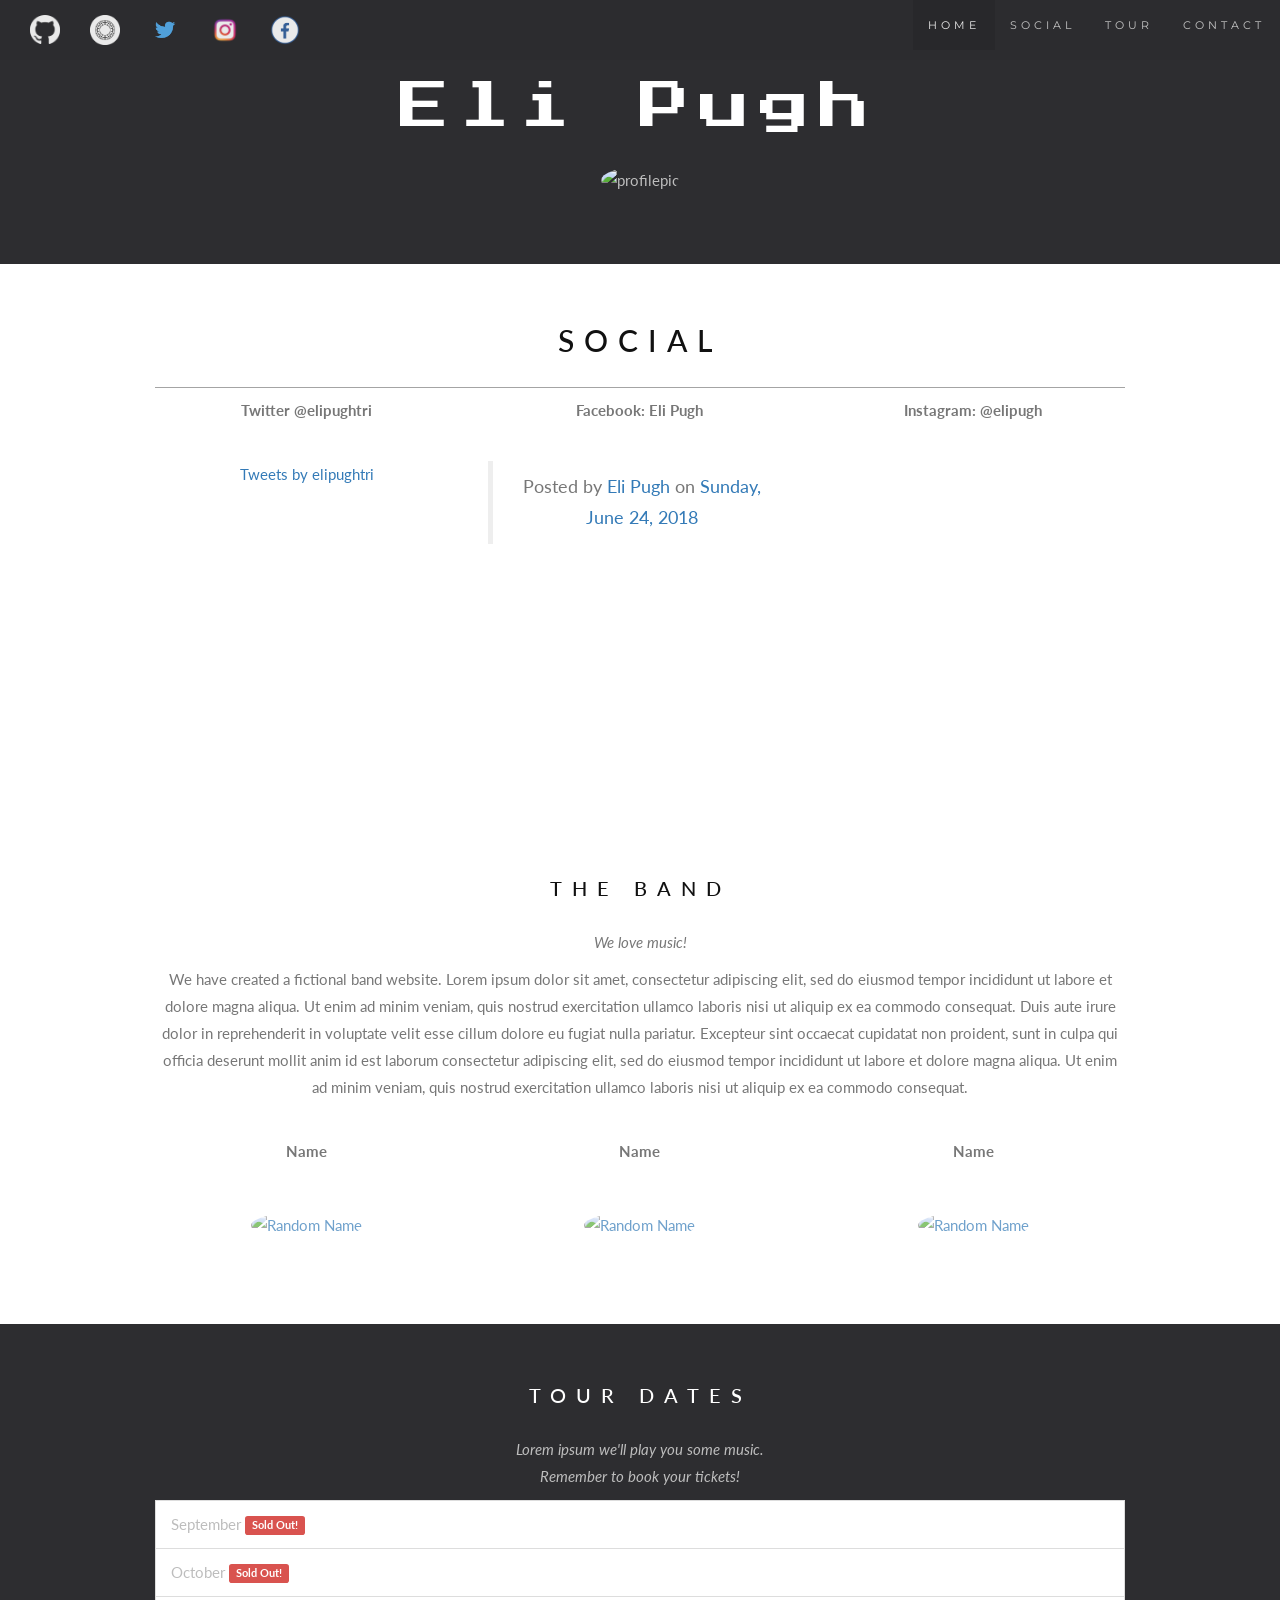
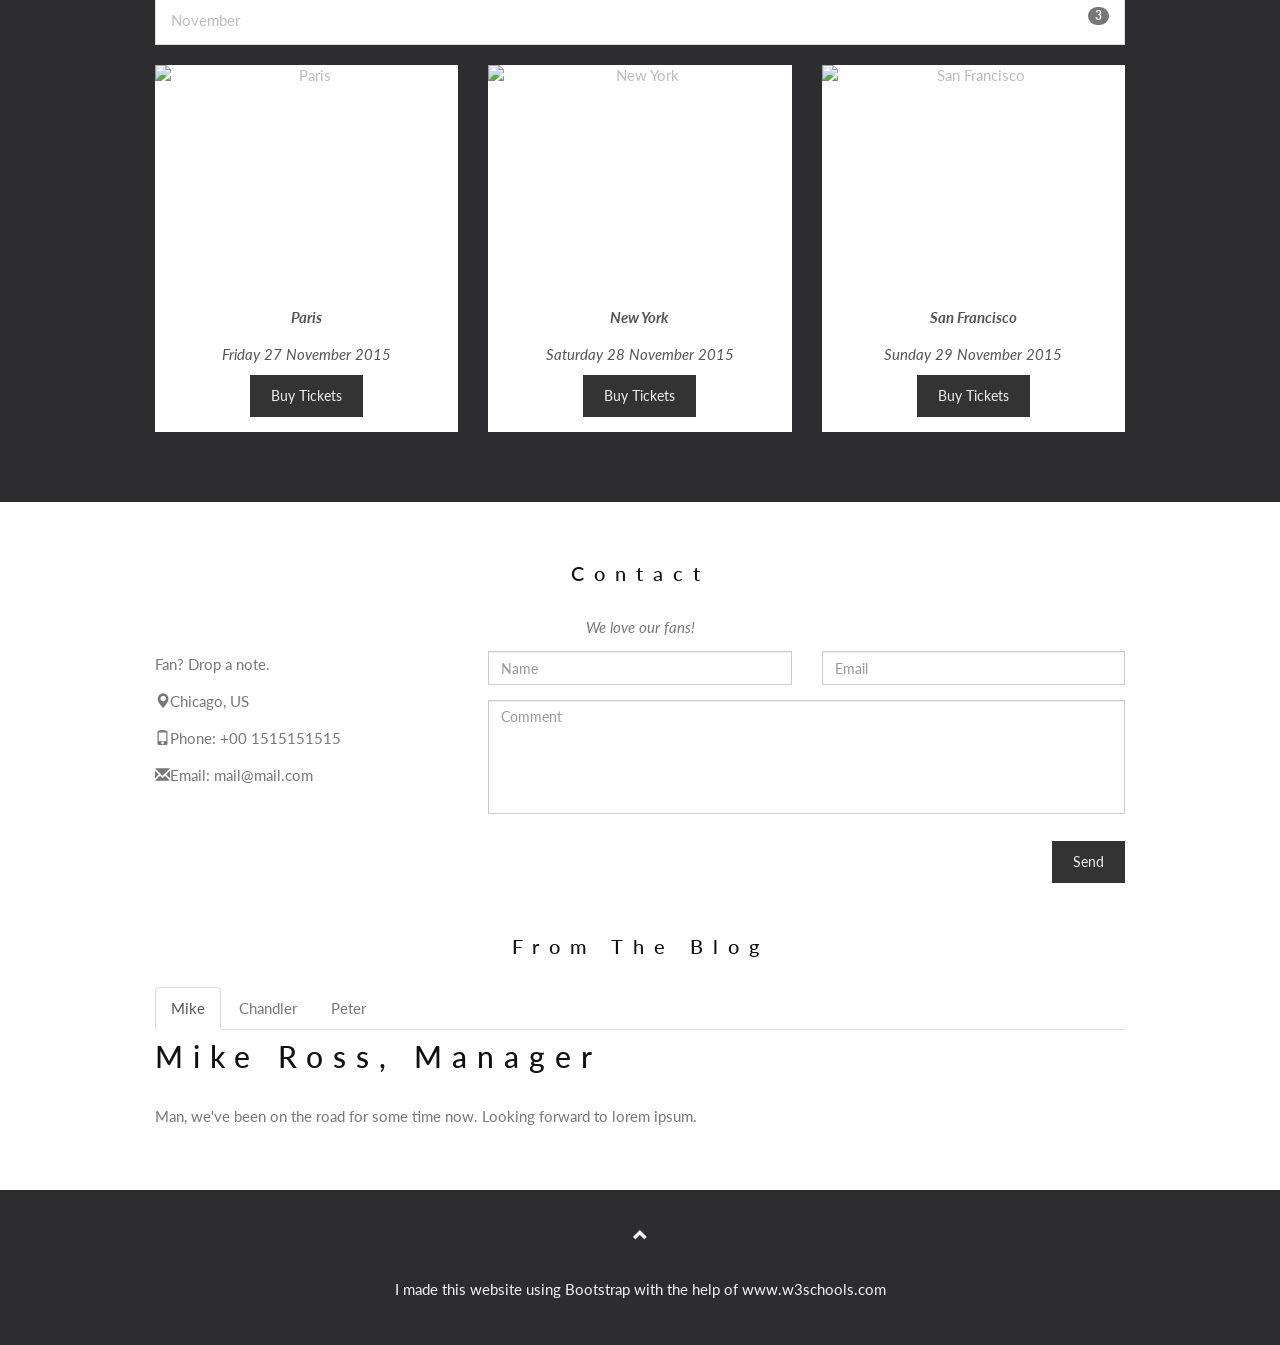
==== index.htm @ 8874f087 "Add files via upload" ====
<!DOCTYPE html>
<html lang="en">
<head>
  <title>Eli Pugh Personal Website</title>
  <meta charset="utf-8">
  <meta name="viewport" content="width=device-width, initial-scale=1">
  <link rel="stylesheet" href="https://maxcdn.bootstrapcdn.com/bootstrap/3.3.7/css/bootstrap.min.css">
  <!-- Lato -->
  <link href="https://fonts.googleapis.com/css?family=Lato" rel="stylesheet" type="text/css">
  <!-- Montserrat -->
  <link href="https://fonts.googleapis.com/css?family=Montserrat" rel="stylesheet" type="text/css">
  <!-- Press Start 2P -->
  <link href="https://fonts.googleapis.com/css?family=Press+Start+2P" rel="stylesheet" type="text/css">
  <!-- Cutive Mono -->
  <link href="https://fonts.googleapis.com/css?family=Cutive+Mono" rel="stylesheet" type="text/css">
  <!-- Anonymous Pro -->
  <link href="https://fonts.googleapis.com/css?family=Anonymous+Pro" rel="stylesheet" type="text/css">
  <!-- Londrina Shadow -->
  <link href="https://fonts.googleapis.com/css?family=Londrina+Shadow" rel="stylesheet" type="text/css">
  <!-- Arbutus Slab -->
  <link href="https://fonts.googleapis.com/css?family=Arbutus+Slab" rel="stylesheet" type="text/css">
  <script src="https://ajax.googleapis.com/ajax/libs/jquery/3.3.1/jquery.min.js"></script>
  <script src="https://maxcdn.bootstrapcdn.com/bootstrap/3.3.7/js/bootstrap.min.js"></script>
  <style>
  body {
      font: 400 15px/1.8 Lato, sans-serif;
      color: #777;
  }
  h3, h4 {
      margin: 10px 0 30px 0;
      letter-spacing: 10px;      
      font-size: 20px;
      color: #111;
  }
  h2 {
      margin: 10px 0 30px 0;
      letter-spacing: 10px;      
      font-size: 30px;
      color: #111;
  }
  h1 {
      margin: 10px 0 30px 0;
      letter-spacing: 10px;
      font-family: 'Press Start 2P', sans-serif;
      font-size: 50px;
      color: #ffffff;
  }
  .container {
      padding: 50px 100px;
  }
  .person {
      border: 10px solid transparent;
      margin-bottom: 25px;
      width: 80%;
      height: 80%;
      opacity: 0.7;
  }
  .person:hover {
      border-color: #f1f1f1;
  }
  .carousel-inner img {
      -webkit-filter: grayscale(90%);
      filter: grayscale(90%); /* make all photos black and white */ 
      width: 100%; /* Set width to 100% */
      margin: auto;
  }
  .carousel-caption h3 {
      color: #fff !important;
  }
  @media (max-width: 600px) {
    .carousel-caption {
      display: none; /* Hide the carousel text when the screen is less than 600 pixels wide */
    }
  }
  .bg-1 {
      background: #2d2d30;
      color: #bdbdbd;
  }
  .bg-1 h3 {color: #fff;}
  .bg-1 p {font-style: italic;}
  .list-group-item:first-child {
      border-top-right-radius: 0;
      border-top-left-radius: 0;
  }
  .list-group-item:last-child {
      border-bottom-right-radius: 0;
      border-bottom-left-radius: 0;
  }
  .thumbnail {
      padding: 0 0 15px 0;
      border: none;
      border-radius: 0;
  }
  .thumbnail p {
      margin-top: 15px;
      color: #555;
  }
  .btn {
      padding: 10px 20px;
      background-color: #333;
      color: #f1f1f1;
      border-radius: 0;
      transition: .2s;
  }
  .btn:hover, .btn:focus {
      border: 1px solid #333;
      background-color: #fff;
      color: #000;
  }
  .modal-header, h4, .close {
      background-color: #333;
      color: #fff !important;
      text-align: center;
      font-size: 30px;
  }
  .modal-header, .modal-body {
      padding: 40px 50px;
  }
  .nav-tabs li a {
      color: #777;
  }
  .navbar {
      font-family: Montserrat, sans-serif;
      margin-bottom: 0;
      background-color: #2d2d30;
      border: 0;
      font-size: 11px !important;
      letter-spacing: 4px;
      opacity: 0.9;
  }
  .navbar li a, .navbar .navbar-brand { 
      color: #d5d5d5 !important;
  }
  .navbar-nav li a:hover {
      color: #fff !important;
  }
  .navbar-nav li.active a {
      color: #fff !important;
      background-color: #29292c !important;
  }
  .navbar-default .navbar-toggle {
      border-color: transparent;
  }
  .open .dropdown-toggle {
      color: #fff;
      background-color: #555 !important;
  }
  .dropdown-menu li a {
      color: #000 !important;
  }
  .dropdown-menu li a:hover {
      background-color: red !important;
  }
  footer {
      background-color: #2d2d30;
      color: #f5f5f5;
      padding: 32px;
  }
  footer a {
      color: #f5f5f5;
  }
  footer a:hover {
      color: #777;
      text-decoration: none;
  }  
  .form-control {
      border-radius: 0;
  }
  textarea {
      resize: none;
  }
  hr {
   display: block;
   position: relative;
   padding: 0;
   margin: 8px auto;
   height: 0;
   width: 100%;
   max-height: 0;
   font-size: 1px;
   line-height: 0;
   clear: both;
   border: none;
   border-top: 1px solid #a4a4a4;
   border-bottom: 1px solid #ffffff;
}

  </style>
</head>
<body id="EliPage" data-spy="scroll" data-target=".navbar" data-offset="50">

<div id="fb-root"></div>
<script>(function(d, s, id) {
  var js, fjs = d.getElementsByTagName(s)[0];
  if (d.getElementById(id)) return;
  js = d.createElement(s); js.id = id;
  js.src = 'https://connect.facebook.net/en_US/sdk.js#xfbml=1&version=v3.0';
  fjs.parentNode.insertBefore(js, fjs);
}(document, 'script', 'facebook-jssdk'));</script>

<nav class="navbar navbar-default navbar-fixed-top">
  <div class="container-fluid">
    <!--<div class="navbar-header">
      <button type="button" class="navbar-toggle" data-toggle="collapse" data-target="#myNavbar">
        <span class="icon-bar"></span>
        <span class="icon-bar"></span>
        <span class="icon-bar"></span>                        
      </button>
      <a class="navbar-brand" href="#EliPage">Eli Pugh</a>
    </div>-->
    <div class="collapse navbar-collapse" id="myNavbar">
      <ul class="nav navbar-nav navbar-left">
        <li><a href="https://github.com/elipugh"><img src="github.png" class="img-responsive margin" style="display:inline" alt="githublogo" width="30" height="30"></a></li>
        <li><a href="https://vsco.co/elipughtri/images/1"><img src="vsco.png" class="img-responsive margin" style="display:inline" alt="vscologo" width="30" height="30"></a></li>
        <li><a href="https://twitter.com/elipughtri"><img src="twitter.png" class="img-responsive margin" style="display:inline" alt="twitterlogo" width="30" height="30"></a></li>
        <li><a href="https://www.instagram.com/eli.pugh/"><img src="instagram.png" class="img-responsive margin" style="display:inline" alt="instagramlogo" width="30" height="30"></a></li>
        <li><a href="https://www.facebook.com/elipugh/"><img src="facebook.png" class="img-responsive margin" style="display:inline" alt="facebooklogo" width="30" height="30"></a></li>
      </ul>
      <ul class="nav navbar-nav navbar-right">
        <li><a href="#EliPage">HOME</a></li>
        <li><a href="#social">SOCIAL</a></li>
        <li><a href="#tour">TOUR</a></li>
        <li><a href="#contact">CONTACT</a></li>
      </ul>
    </div>
  </div>
</nav>

<div class="container-fluid bg-1 text-center" style="padding-top: 70px; padding-bottom: 70px; padding-right: 250px; padding-left:250px;">
  <h1 class="margin">Eli Pugh</h1>
  <img src="profilepic2.jpg" class="img-circle margin center" alt="profilepic" width="200" height="200">
</div>

<div id="social" class="container text-center">
  <h2> SOCIAL <br> </h2>
  <hr>
    <div class="row">
    <div class="col-sm-4" style="overflow-y:scroll; height:370px">
      <p class="text-center"><strong>Twitter @elipughtri</strong></p><br>
      <a class="twitter-timeline" href="https://twitter.com/elipughtri?ref_src=twsrc%5Etfw">Tweets by elipughtri</a> <script async src="https://platform.twitter.com/widgets.js" charset="utf-8"></script>
    </div>
    <div class="col-sm-4" style="overflow-y:scroll; height:370px">
      <p class="text-center"><strong>Facebook: Eli Pugh</strong></p><br>
      <div class="fb-post" data-href="https://www.facebook.com/elipugh/posts/2191998547496904" data-width="250" data-show-text="true"><blockquote cite="https://www.facebook.com/elipugh/posts/2191998547496904" class="fb-xfbml-parse-ignore">Posted by <a href="https://www.facebook.com/elipugh">Eli Pugh</a> on&nbsp;<a href="https://www.facebook.com/elipugh/posts/2191998547496904">Sunday, June 24, 2018</a></blockquote></div>
      <!--<div class="fb-page" data-href="https://www.facebook.com/profile.php?id=100000603409566" data-tabs="timeline" data-small-header="false" data-adapt-container-width="true" data-hide-cover="false" data-show-facepile="true"></div>-->
    </div>
    <div class="col-sm-4" style="overflow-y:scroll; height:370px">
      <p class="text-center"><strong>Instagram: @elipugh</strong></p><br>
      <script src="https://cdn.lightwidget.com/widgets/lightwidget.js"></script><iframe src="http://lightwidget.com/widgets/2aa9b3044f31504bb6eb04809ab9e15d.html" scrolling="no" allowtransparency="true" class="lightwidget-widget" style="width:100%;border:0;overflow:hidden;"></iframe>
    </div>
  </div>
</div>

<!-- Container (The Band Section) -->
<div id="band" class="container text-center">
  <h3>THE BAND</h3>
  <p><em>We love music!</em></p>
  <p>We have created a fictional band website. Lorem ipsum dolor sit amet, consectetur adipiscing elit, sed do eiusmod tempor incididunt ut labore et dolore magna aliqua. Ut enim ad minim veniam, quis nostrud exercitation ullamco laboris nisi ut aliquip ex ea commodo consequat. Duis aute irure dolor in reprehenderit in voluptate velit esse cillum dolore eu fugiat nulla pariatur. Excepteur sint occaecat cupidatat non proident, sunt in culpa qui officia deserunt mollit anim id est laborum consectetur adipiscing elit, sed do eiusmod tempor incididunt ut labore et dolore magna aliqua. Ut enim ad minim veniam, quis nostrud exercitation ullamco laboris nisi ut aliquip ex ea commodo consequat.</p>
  <br>
  <div class="row">
    <div class="col-sm-4">
      <p class="text-center"><strong>Name</strong></p><br>
      <a href="#demo" data-toggle="collapse">
        <img src="bandmember.jpg" class="img-circle person" alt="Random Name" width="255" height="255">
      </a>
      <div id="demo" class="collapse">
        <p>Guitarist and Lead Vocalist</p>
        <p>Loves long walks on the beach</p>
        <p>Member since 1988</p>
      </div>
    </div>
    <div class="col-sm-4">
      <p class="text-center"><strong>Name</strong></p><br>
      <a href="#demo2" data-toggle="collapse">
        <img src="bandmember.jpg" class="img-circle person" alt="Random Name" width="255" height="255">
      </a>
      <div id="demo2" class="collapse">
        <p>Drummer</p>
        <p>Loves drummin'</p>
        <p>Member since 1988</p>
      </div>
    </div>
    <div class="col-sm-4">
      <p class="text-center"><strong>Name</strong></p><br>
      <a href="#demo3" data-toggle="collapse">
        <img src="bandmember.jpg" class="img-circle person" alt="Random Name" width="255" height="255">
      </a>
      <div id="demo3" class="collapse">
        <p>Bass player</p>
        <p>Loves math</p>
        <p>Member since 2005</p>
      </div>
    </div>
  </div>
</div>

<!-- Container (TOUR Section) -->
<div id="tour" class="bg-1">
  <div class="container">
    <h3 class="text-center">TOUR DATES</h3>
    <p class="text-center">Lorem ipsum we'll play you some music.<br> Remember to book your tickets!</p>
    <ul class="list-group">
      <li class="list-group-item">September <span class="label label-danger">Sold Out!</span></li>
      <li class="list-group-item">October <span class="label label-danger">Sold Out!</span></li> 
      <li class="list-group-item">November <span class="badge">3</span></li> 
    </ul>
    
    <div class="row text-center">
      <div class="col-sm-4">
        <div class="thumbnail">
          <img src="paris.jpg" alt="Paris" width="400" height="300">
          <p><strong>Paris</strong></p>
          <p>Friday 27 November 2015</p>
          <button class="btn" data-toggle="modal" data-target="#myModal">Buy Tickets</button>
        </div>
      </div>
      <div class="col-sm-4">
        <div class="thumbnail">
          <img src="newyork.jpg" alt="New York" width="400" height="300">
          <p><strong>New York</strong></p>
          <p>Saturday 28 November 2015</p>
          <button class="btn" data-toggle="modal" data-target="#myModal">Buy Tickets</button>
        </div>
      </div>
      <div class="col-sm-4">
        <div class="thumbnail">
          <img src="sanfran.jpg" alt="San Francisco" width="400" height="300">
          <p><strong>San Francisco</strong></p>
          <p>Sunday 29 November 2015</p>
          <button class="btn" data-toggle="modal" data-target="#myModal">Buy Tickets</button>
        </div>
      </div>
    </div>
  </div>
  
  <!-- Modal -->
  <div class="modal fade" id="myModal" role="dialog">
    <div class="modal-dialog">
    
      <!-- Modal content-->
      <div class="modal-content">
        <div class="modal-header">
          <button type="button" class="close" data-dismiss="modal">×</button>
          <h4><span class="glyphicon glyphicon-lock"></span> Tickets</h4>
        </div>
        <div class="modal-body">
          <form role="form">
            <div class="form-group">
              <label for="psw"><span class="glyphicon glyphicon-shopping-cart"></span> Tickets, $23 per person</label>
              <input type="number" class="form-control" id="psw" placeholder="How many?">
            </div>
            <div class="form-group">
              <label for="usrname"><span class="glyphicon glyphicon-user"></span> Send To</label>
              <input type="text" class="form-control" id="usrname" placeholder="Enter email">
            </div>
              <button type="submit" class="btn btn-block">Pay 
                <span class="glyphicon glyphicon-ok"></span>
              </button>
          </form>
        </div>
        <div class="modal-footer">
          <button type="submit" class="btn btn-danger btn-default pull-left" data-dismiss="modal">
            <span class="glyphicon glyphicon-remove"></span> Cancel
          </button>
          <p>Need <a href="#">help?</a></p>
        </div>
      </div>
    </div>
  </div>
</div>

<!-- Container (Contact Section) -->
<div id="contact" class="container">
  <h3 class="text-center">Contact</h3>
  <p class="text-center"><em>We love our fans!</em></p>

  <div class="row">
    <div class="col-md-4">
      <p>Fan? Drop a note.</p>
      <p><span class="glyphicon glyphicon-map-marker"></span>Chicago, US</p>
      <p><span class="glyphicon glyphicon-phone"></span>Phone: +00 1515151515</p>
      <p><span class="glyphicon glyphicon-envelope"></span>Email: mail@mail.com</p>
    </div>
    <div class="col-md-8">
      <div class="row">
        <div class="col-sm-6 form-group">
          <input class="form-control" id="name" name="name" placeholder="Name" type="text" required>
        </div>
        <div class="col-sm-6 form-group">
          <input class="form-control" id="email" name="email" placeholder="Email" type="email" required>
        </div>
      </div>
      <textarea class="form-control" id="comments" name="comments" placeholder="Comment" rows="5"></textarea>
      <br>
      <div class="row">
        <div class="col-md-12 form-group">
          <button class="btn pull-right" type="submit">Send</button>
        </div>
      </div>
    </div>
  </div>
  <br>
  <h3 class="text-center">From The Blog</h3>  
  <ul class="nav nav-tabs">
    <li class="active"><a data-toggle="tab" href="#home">Mike</a></li>
    <li><a data-toggle="tab" href="#menu1">Chandler</a></li>
    <li><a data-toggle="tab" href="#menu2">Peter</a></li>
  </ul>

  <div class="tab-content">
    <div id="home" class="tab-pane fade in active">
      <h2>Mike Ross, Manager</h2>
      <p>Man, we've been on the road for some time now. Looking forward to lorem ipsum.</p>
    </div>
    <div id="menu1" class="tab-pane fade">
      <h2>Chandler Bing, Guitarist</h2>
      <p>Always a pleasure people! Hope you enjoyed it as much as I did. Could I BE.. any more pleased?</p>
    </div>
    <div id="menu2" class="tab-pane fade">
      <h2>Peter Griffin, Bass player</h2>
      <p>I mean, sometimes I enjoy the show, but other times I enjoy other things.</p>
    </div>
  </div>
</div>



<!-- Footer -->
<footer class="text-center">
  <a class="up-arrow" href="#myPage" data-toggle="tooltip" title="TO TOP">
    <span class="glyphicon glyphicon-chevron-up"></span>
  </a><br><br>
  <p>I made this website using Bootstrap with the help of <a href="https://www.w3schools.com" data-toggle="tooltip" title="Visit w3schools">www.w3schools.com</a></p> 
</footer>

<script>
$(document).ready(function(){
  // Initialize Tooltip
  $('[data-toggle="tooltip"]').tooltip(); 
  
  // Add smooth scrolling to all links in navbar + footer link
  $(".navbar a, footer a[href='#myPage']").on('click', function(event) {

    // Make sure this.hash has a value before overriding default behavior
    if (this.hash !== "") {

      // Prevent default anchor click behavior
      event.preventDefault();

      // Store hash
      var hash = this.hash;

      // Using jQuery's animate() method to add smooth page scroll
      // The optional number (900) specifies the number of milliseconds it takes to scroll to the specified area
      $('html, body').animate({
        scrollTop: $(hash).offset().top
      }, 900, function(){
   
        // Add hash (#) to URL when done scrolling (default click behavior)
        window.location.hash = hash;
      });
    } // End if
  });
})
</script>

</body>
</html>
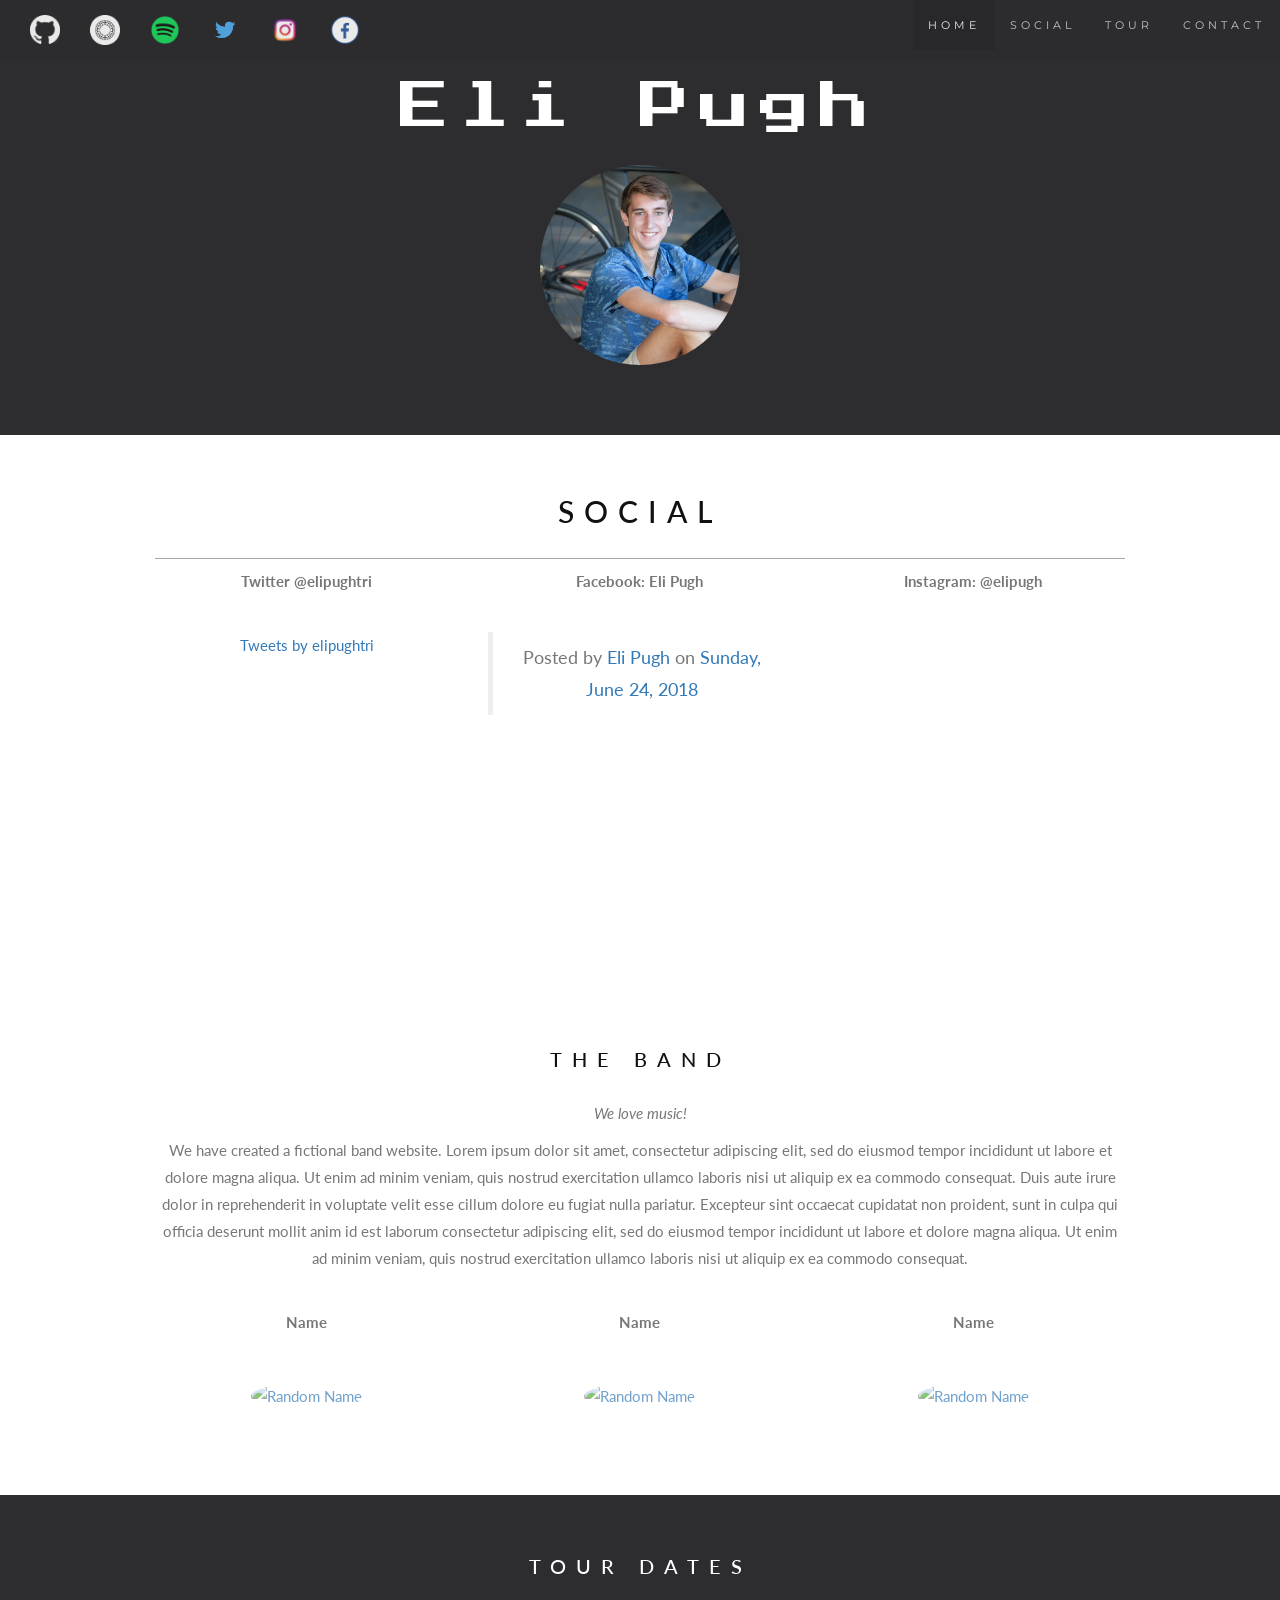
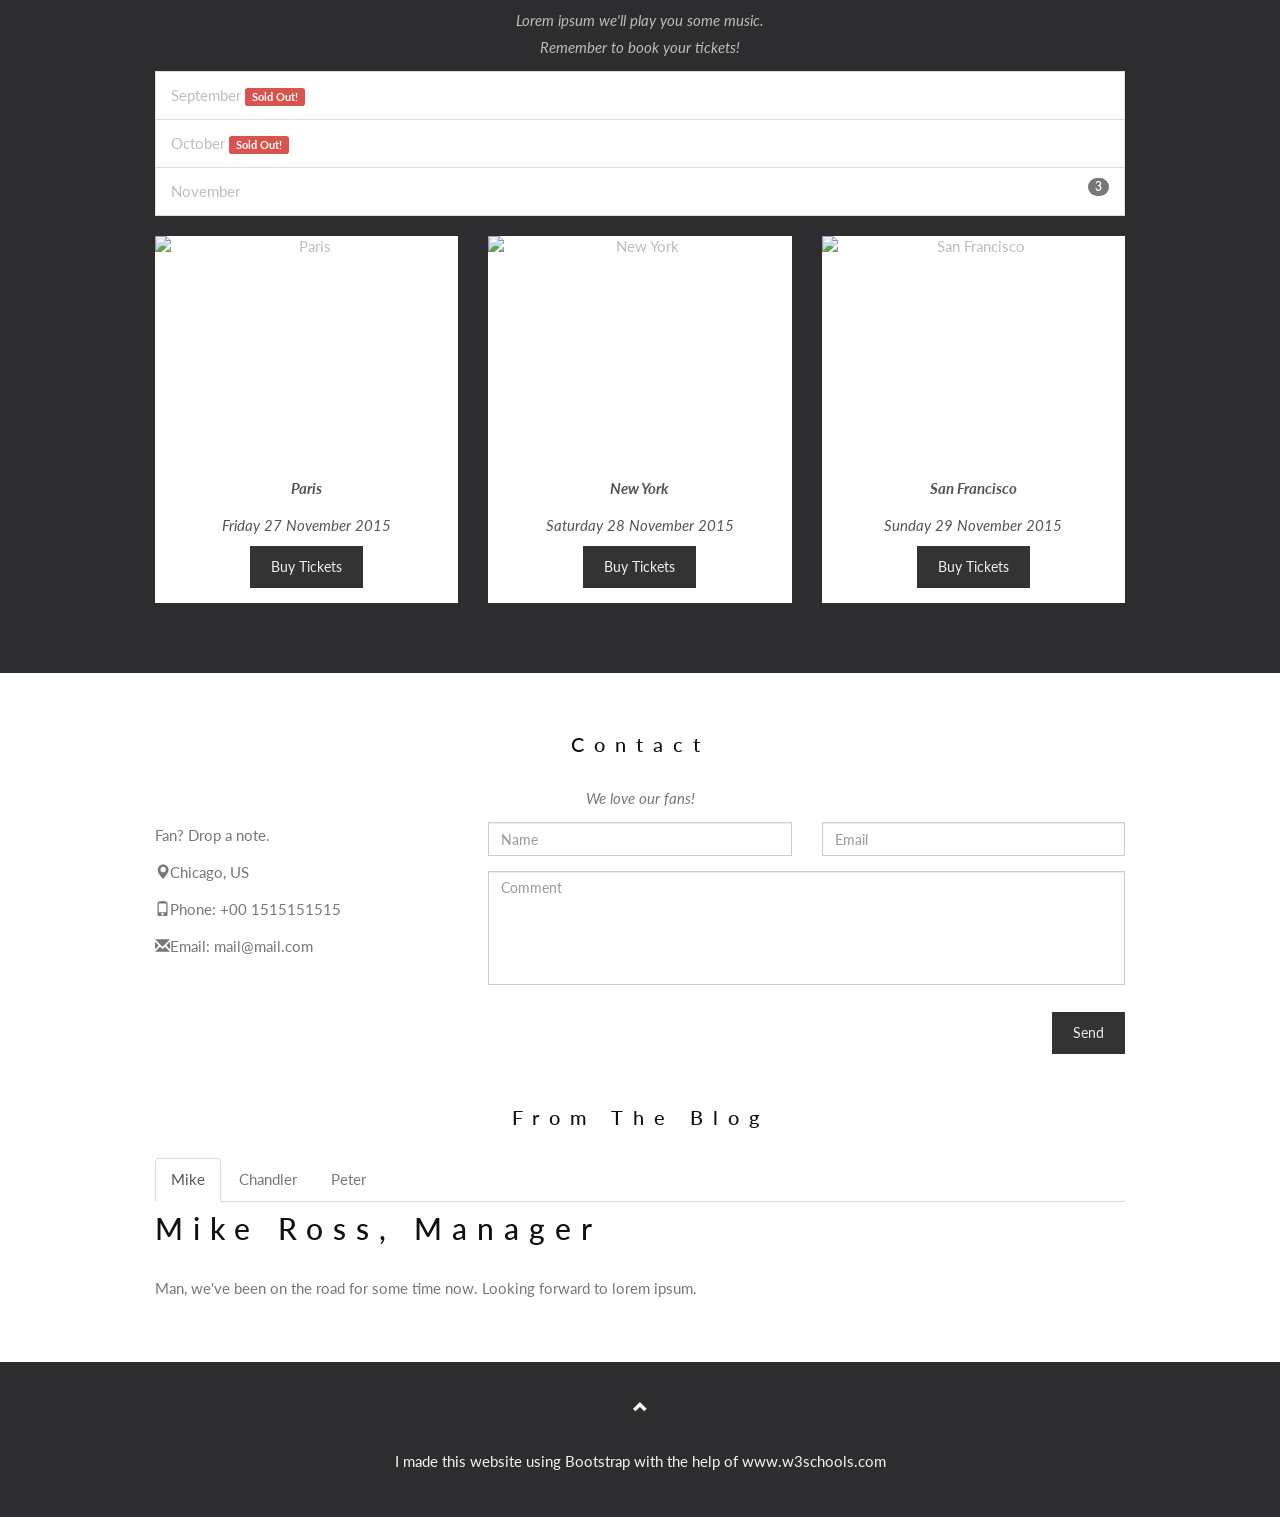
==== commit 6d86fc97: "Add files via upload" ====
--- a/index.htm
+++ b/index.htm
@@ -212,6 +212,7 @@
       <ul class="nav navbar-nav navbar-left">
         <li><a href="https://github.com/elipugh"><img src="github.png" class="img-responsive margin" style="display:inline" alt="githublogo" width="30" height="30"></a></li>
         <li><a href="https://vsco.co/elipughtri/images/1"><img src="vsco.png" class="img-responsive margin" style="display:inline" alt="vscologo" width="30" height="30"></a></li>
+        <li><a href="https://open.spotify.com/user/elite_runner16?si=5TK1Ptr7Rxa6Aka6bcW_rg"><img src="spotify.png" class="img-responsive margin" style="display:inline" alt="spotifylogo" width="30" height="30"></a></li>
         <li><a href="https://twitter.com/elipughtri"><img src="twitter.png" class="img-responsive margin" style="display:inline" alt="twitterlogo" width="30" height="30"></a></li>
         <li><a href="https://www.instagram.com/eli.pugh/"><img src="instagram.png" class="img-responsive margin" style="display:inline" alt="instagramlogo" width="30" height="30"></a></li>
         <li><a href="https://www.facebook.com/elipugh/"><img src="facebook.png" class="img-responsive margin" style="display:inline" alt="facebooklogo" width="30" height="30"></a></li>
@@ -234,7 +235,7 @@
 <div id="social" class="container text-center">
   <h2> SOCIAL <br> </h2>
   <hr>
-    <div class="row">
+  <div class="row">
     <div class="col-sm-4" style="overflow-y:scroll; height:370px">
       <p class="text-center"><strong>Twitter @elipughtri</strong></p><br>
       <a class="twitter-timeline" href="https://twitter.com/elipughtri?ref_src=twsrc%5Etfw">Tweets by elipughtri</a> <script async src="https://platform.twitter.com/widgets.js" charset="utf-8"></script>
@@ -246,7 +247,7 @@
     </div>
     <div class="col-sm-4" style="overflow-y:scroll; height:370px">
       <p class="text-center"><strong>Instagram: @elipugh</strong></p><br>
-      <script src="https://cdn.lightwidget.com/widgets/lightwidget.js"></script><iframe src="http://lightwidget.com/widgets/2aa9b3044f31504bb6eb04809ab9e15d.html" scrolling="no" allowtransparency="true" class="lightwidget-widget" style="width:100%;border:0;overflow:hidden;"></iframe>
+      <script src="https://cdn.lightwidget.com/widgets/lightwidget.js"></script><iframe src="https://lightwidget.com/widgets/2aa9b3044f31504bb6eb04809ab9e15d.html" scrolling="no" allowtransparency="true" class="lightwidget-widget" style="width:100%;border:0;overflow:hidden;"></iframe>
     </div>
   </div>
 </div>
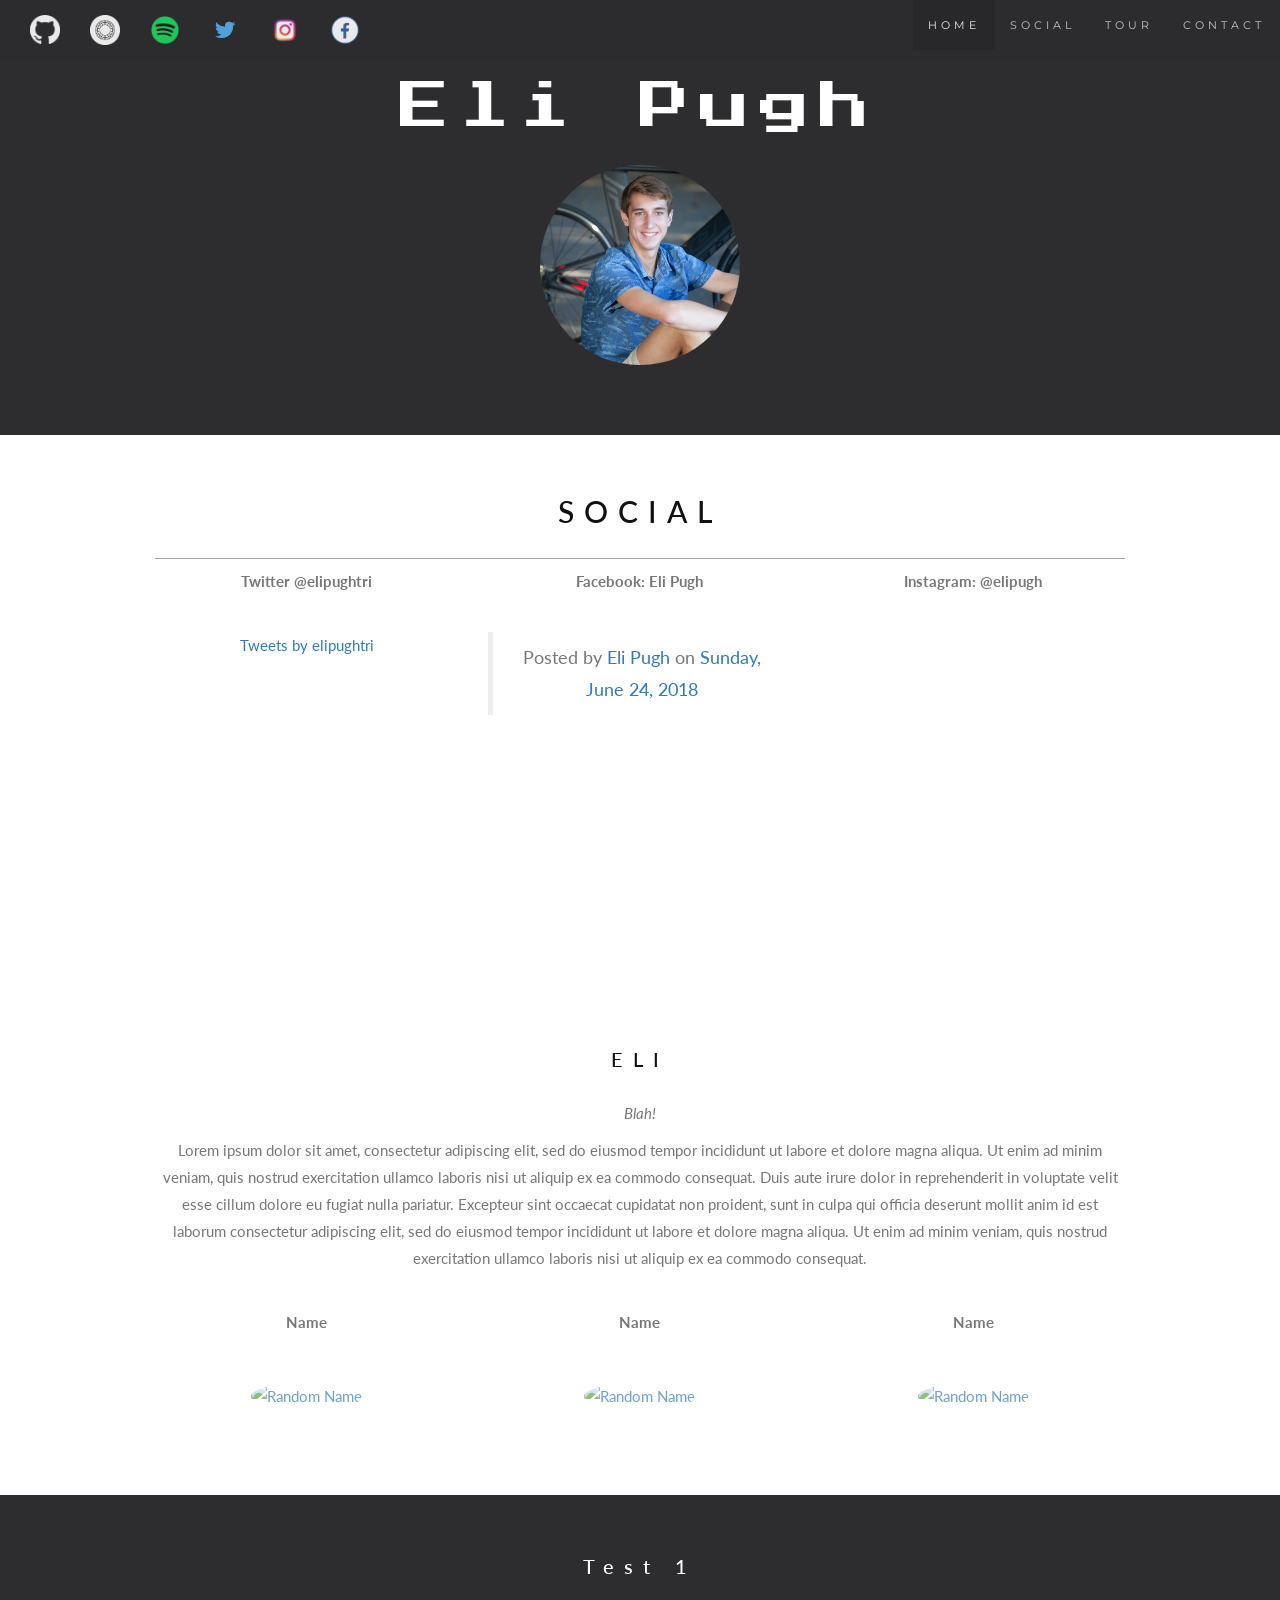
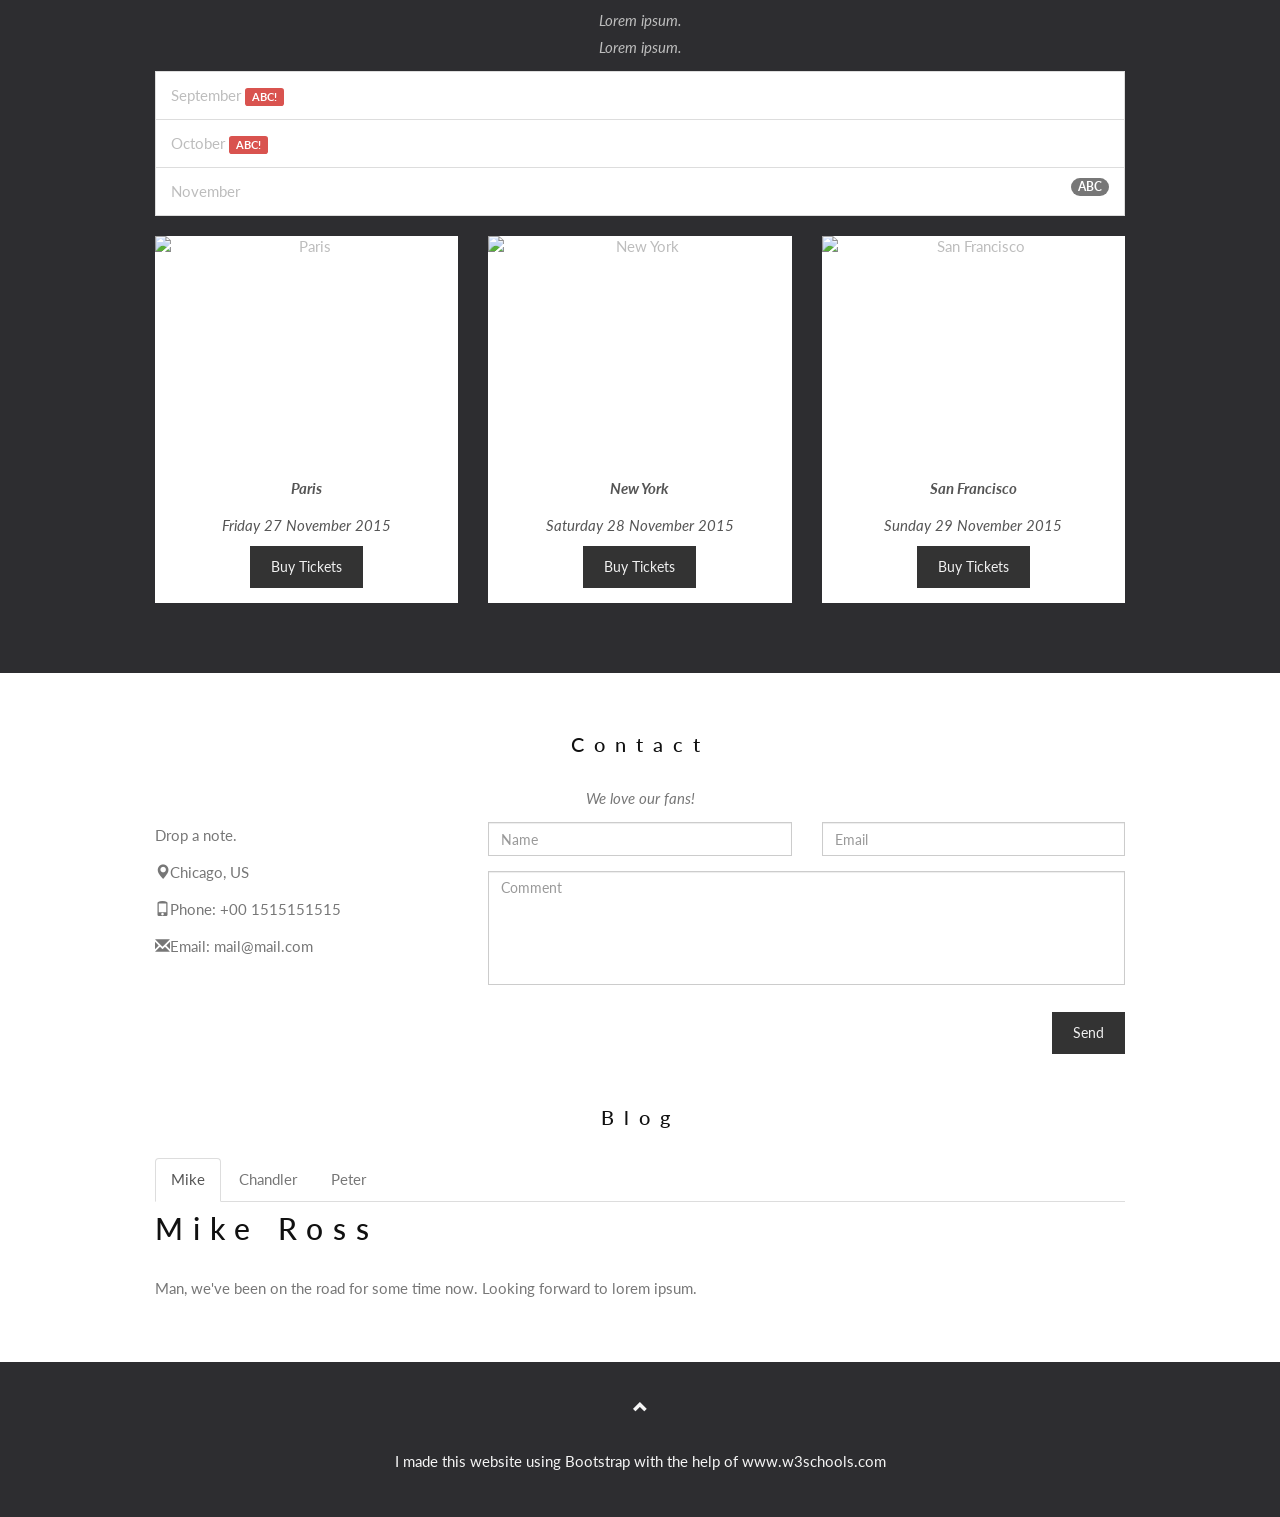
==== commit c7d5671a: "Update index.htm" ====
--- a/index.htm
+++ b/index.htm
@@ -247,16 +247,16 @@
     </div>
     <div class="col-sm-4" style="overflow-y:scroll; height:370px">
       <p class="text-center"><strong>Instagram: @elipugh</strong></p><br>
-      <script src="https://cdn.lightwidget.com/widgets/lightwidget.js"></script><iframe src="https://lightwidget.com/widgets/2aa9b3044f31504bb6eb04809ab9e15d.html" scrolling="no" allowtransparency="true" class="lightwidget-widget" style="width:100%;border:0;overflow:hidden;"></iframe>
+      <script src="https://cdn.lightwidget.com/widgets/lightwidget.js"></script><iframe src="http://lightwidget.com/widgets/2aa9b3044f31504bb6eb04809ab9e15d.html" scrolling="no" allowtransparency="true" class="lightwidget-widget" style="width:100%;border:0;overflow:hidden;"></iframe>
     </div>
   </div>
 </div>
 
 <!-- Container (The Band Section) -->
 <div id="band" class="container text-center">
-  <h3>THE BAND</h3>
-  <p><em>We love music!</em></p>
-  <p>We have created a fictional band website. Lorem ipsum dolor sit amet, consectetur adipiscing elit, sed do eiusmod tempor incididunt ut labore et dolore magna aliqua. Ut enim ad minim veniam, quis nostrud exercitation ullamco laboris nisi ut aliquip ex ea commodo consequat. Duis aute irure dolor in reprehenderit in voluptate velit esse cillum dolore eu fugiat nulla pariatur. Excepteur sint occaecat cupidatat non proident, sunt in culpa qui officia deserunt mollit anim id est laborum consectetur adipiscing elit, sed do eiusmod tempor incididunt ut labore et dolore magna aliqua. Ut enim ad minim veniam, quis nostrud exercitation ullamco laboris nisi ut aliquip ex ea commodo consequat.</p>
+  <h3>ELI</h3>
+  <p><em>Blah!</em></p>
+  <p>Lorem ipsum dolor sit amet, consectetur adipiscing elit, sed do eiusmod tempor incididunt ut labore et dolore magna aliqua. Ut enim ad minim veniam, quis nostrud exercitation ullamco laboris nisi ut aliquip ex ea commodo consequat. Duis aute irure dolor in reprehenderit in voluptate velit esse cillum dolore eu fugiat nulla pariatur. Excepteur sint occaecat cupidatat non proident, sunt in culpa qui officia deserunt mollit anim id est laborum consectetur adipiscing elit, sed do eiusmod tempor incididunt ut labore et dolore magna aliqua. Ut enim ad minim veniam, quis nostrud exercitation ullamco laboris nisi ut aliquip ex ea commodo consequat.</p>
   <br>
   <div class="row">
     <div class="col-sm-4">
@@ -265,9 +265,9 @@
         <img src="bandmember.jpg" class="img-circle person" alt="Random Name" width="255" height="255">
       </a>
       <div id="demo" class="collapse">
-        <p>Guitarist and Lead Vocalist</p>
-        <p>Loves long walks on the beach</p>
-        <p>Member since 1988</p>
+        <p>ABCD</p>
+        <p>EFGH</p>
+        <p>IJKL</p>
       </div>
     </div>
     <div class="col-sm-4">
@@ -276,9 +276,9 @@
         <img src="bandmember.jpg" class="img-circle person" alt="Random Name" width="255" height="255">
       </a>
       <div id="demo2" class="collapse">
-        <p>Drummer</p>
-        <p>Loves drummin'</p>
-        <p>Member since 1988</p>
+        <p>ABCD</p>
+        <p>EFGH</p>
+        <p>IJKL</p>
       </div>
     </div>
     <div class="col-sm-4">
@@ -287,9 +287,9 @@
         <img src="bandmember.jpg" class="img-circle person" alt="Random Name" width="255" height="255">
       </a>
       <div id="demo3" class="collapse">
-        <p>Bass player</p>
-        <p>Loves math</p>
-        <p>Member since 2005</p>
+        <p>ABCD</p>
+        <p>EFGH</p>
+        <p>IJKL</p>
       </div>
     </div>
   </div>
@@ -298,12 +298,12 @@
 <!-- Container (TOUR Section) -->
 <div id="tour" class="bg-1">
   <div class="container">
-    <h3 class="text-center">TOUR DATES</h3>
-    <p class="text-center">Lorem ipsum we'll play you some music.<br> Remember to book your tickets!</p>
+    <h3 class="text-center">Test 1</h3>
+    <p class="text-center">Lorem ipsum.<br> Lorem ipsum.</p>
     <ul class="list-group">
-      <li class="list-group-item">September <span class="label label-danger">Sold Out!</span></li>
-      <li class="list-group-item">October <span class="label label-danger">Sold Out!</span></li> 
-      <li class="list-group-item">November <span class="badge">3</span></li> 
+      <li class="list-group-item">September <span class="label label-danger">ABC!</span></li>
+      <li class="list-group-item">October <span class="label label-danger">ABC!</span></li> 
+      <li class="list-group-item">November <span class="badge">ABC</span></li> 
     </ul>
     
     <div class="row text-center">
@@ -377,7 +377,7 @@
 
   <div class="row">
     <div class="col-md-4">
-      <p>Fan? Drop a note.</p>
+      <p>Drop a note.</p>
       <p><span class="glyphicon glyphicon-map-marker"></span>Chicago, US</p>
       <p><span class="glyphicon glyphicon-phone"></span>Phone: +00 1515151515</p>
       <p><span class="glyphicon glyphicon-envelope"></span>Email: mail@mail.com</p>
@@ -401,7 +401,7 @@
     </div>
   </div>
   <br>
-  <h3 class="text-center">From The Blog</h3>  
+  <h3 class="text-center">Blog</h3>  
   <ul class="nav nav-tabs">
     <li class="active"><a data-toggle="tab" href="#home">Mike</a></li>
     <li><a data-toggle="tab" href="#menu1">Chandler</a></li>
@@ -410,7 +410,7 @@
 
   <div class="tab-content">
     <div id="home" class="tab-pane fade in active">
-      <h2>Mike Ross, Manager</h2>
+      <h2>Mike Ross</h2>
       <p>Man, we've been on the road for some time now. Looking forward to lorem ipsum.</p>
     </div>
     <div id="menu1" class="tab-pane fade">
@@ -466,4 +466,4 @@
 </script>
 
 </body>
-</html>+</html>
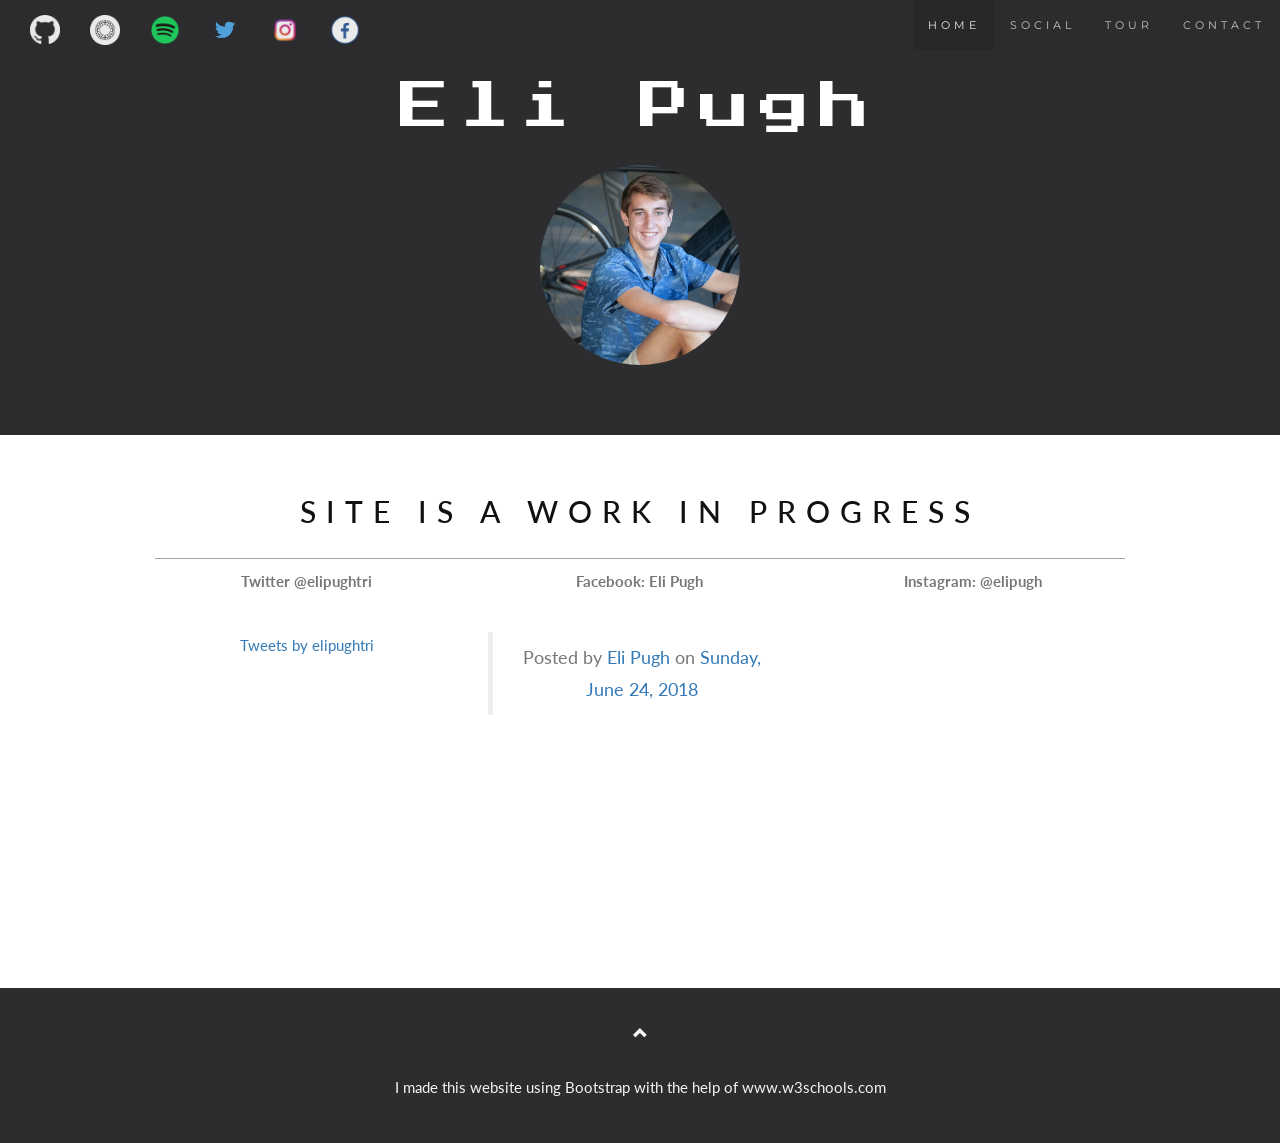
==== commit 2d029a14: "Update index.htm" ====
--- a/index.htm
+++ b/index.htm
@@ -233,7 +233,7 @@
 </div>
 
 <div id="social" class="container text-center">
-  <h2> SOCIAL <br> </h2>
+  <h2> SITE IS A WORK IN PROGRESS <br> </h2>
   <hr>
   <div class="row">
     <div class="col-sm-4" style="overflow-y:scroll; height:370px">
@@ -253,6 +253,7 @@
 </div>
 
 <!-- Container (The Band Section) -->
+<!--
 <div id="band" class="container text-center">
   <h3>ELI</h3>
   <p><em>Blah!</em></p>
@@ -294,8 +295,9 @@
     </div>
   </div>
 </div>
-
+-->
 <!-- Container (TOUR Section) -->
+<!--
 <div id="tour" class="bg-1">
   <div class="container">
     <h3 class="text-center">Test 1</h3>
@@ -333,12 +335,13 @@
       </div>
     </div>
   </div>
-  
+-->  
   <!-- Modal -->
+<!--
   <div class="modal fade" id="myModal" role="dialog">
     <div class="modal-dialog">
     
-      <!-- Modal content-->
+
       <div class="modal-content">
         <div class="modal-header">
           <button type="button" class="close" data-dismiss="modal">×</button>
@@ -369,8 +372,10 @@
     </div>
   </div>
 </div>
-
+-->
+  
 <!-- Container (Contact Section) -->
+<!--
 <div id="contact" class="container">
   <h3 class="text-center">Contact</h3>
   <p class="text-center"><em>We love our fans!</em></p>
@@ -424,7 +429,7 @@
   </div>
 </div>
 
-
+-->
 
 <!-- Footer -->
 <footer class="text-center">
